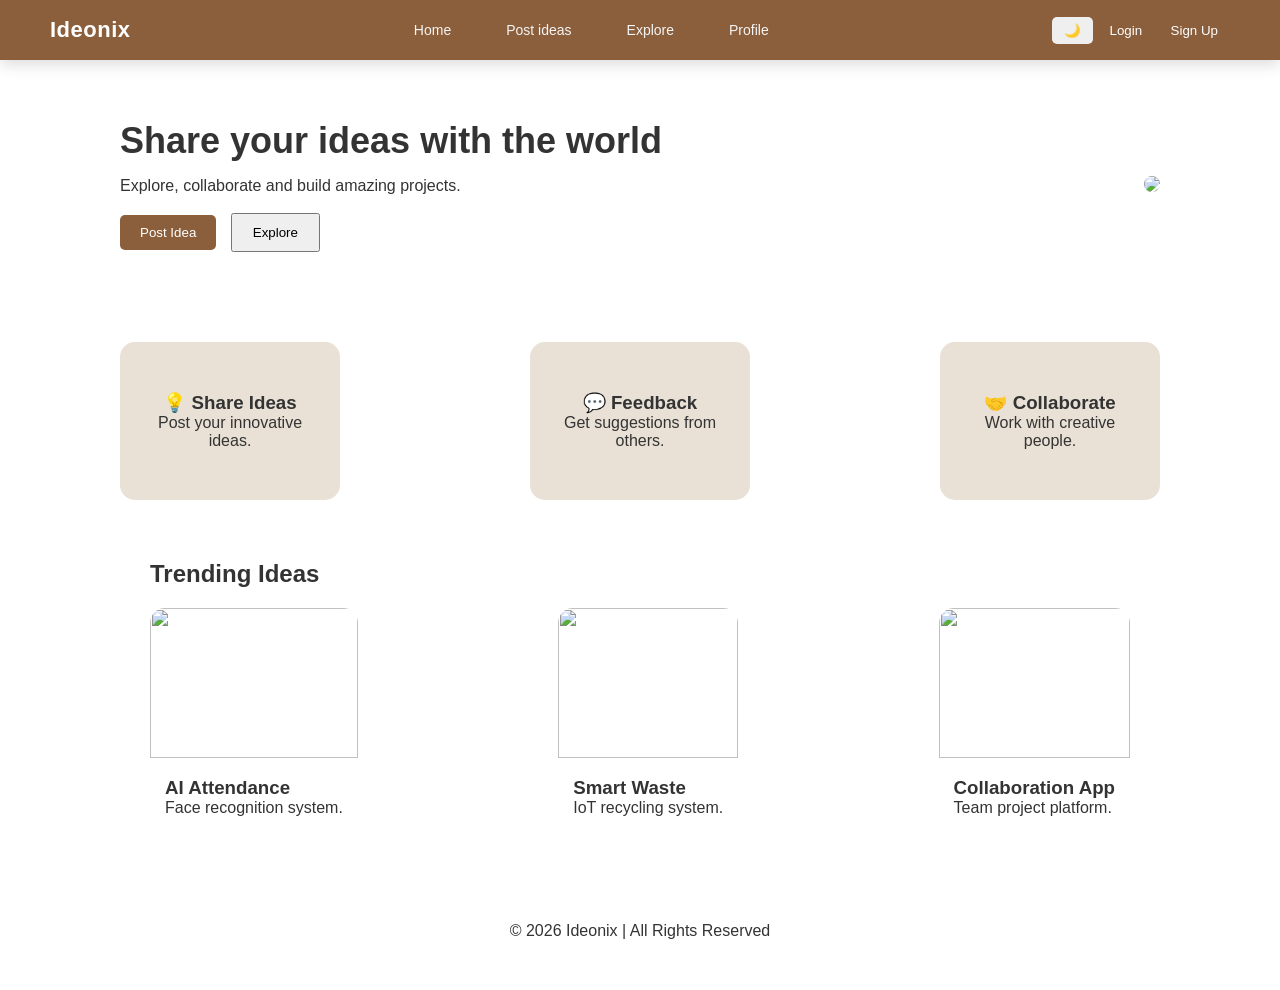
==== index.html @ 3cba001e "Add files via upload" ====
<!DOCTYPE html>
<html lang="en">

<head>
    <meta charset="UTF-8">
    <meta name="viewport" content="width=device-width, initial-scale=1.0">
    <title>Ideonix</title>

    <link rel="stylesheet" href="style.css">

</head>

<body>

    <div id="vanta-bg">

        <!-- NAVBAR -->
        <div class="navbar">
            <div class="logo">Ideonix</div>

            <div class="nav-links">
                <a href="index.html">Home</a>
                <a href="postidea.html">Post ideas</a>
                <a href="explore.html">Explore</a>
                <a href="profile.html">Profile</a>

            </div>
            <div class="nav-btn">
                <button onclick="toggleDark()">🌙</button>
                <a href="login.html"><button class="login">Login</button></a>
                <a href="signup.html"><button class="signup">Sign Up</button></a>
            </div>


        </div>
        <div class="container">
            <!-- HERO -->
            <div class="glass hero">
                <div class="hero-text">
                    <h1>Share your ideas with the world</h1>
                    <p>Explore, collaborate and build amazing projects.</p><br>

                    <a href="postidea.html"><button class="primary-btn">Post Idea</button></a>
                    <a href="explore.html"><button class="secondary-btn">Explore</button></a>
                </div>

                <div class="hero-img">
                    <img src="https://images.pexels.com/photos/3861969/pexels-photo-3861969.jpeg">
                </div>
            </div>

            <!-- FEATURES -->
            <div class="glass">
                <div class="features">
                    <a href="postidea.html">
                        <div class="feature-card">
                            <h3>💡 Share Ideas</h3>
                            <p>Post your innovative ideas.</p>
                        </div>
                    </a>

                    <div class="feature-card">
                        <h3>💬 Feedback</h3>
                        <p>Get suggestions from others.</p>
                    </div>

                    <a href="collaborate.html">
                        <div class="feature-card">
                            <h3>🤝 Collaborate</h3>
                            <p>Work with creative people.</p>
                        </div>
                    </a>
                </div>

                <!-- IDEAS -->
                <div class="glass">
                    <h2 style="margin-bottom:20px;">Trending Ideas</h2>

                    <div class="idea-cards">

                        <div class="card">
                            <img src="https://images.pexels.com/photos/8386434/pexels-photo-8386434.jpeg">
                            <div class="card-content">
                                <h3>AI Attendance</h3>
                                <p>Face recognition system.</p>
                            </div>
                        </div>

                        <div class="card">
                            <img src="https://images.pexels.com/photos/373543/pexels-photo-373543.jpeg">
                            <div class="card-content">
                                <h3>Smart Waste</h3>
                                <p>IoT recycling system.</p>
                            </div>
                        </div>

                        <div class="card">
                            <img src="https://images.pexels.com/photos/3183150/pexels-photo-3183150.jpeg">
                            <div class="card-content">
                                <h3>Collaboration App</h3>
                                <p>Team project platform.</p>
                            </div>
                        </div>

                    </div>
                </div>

                <!-- FOOTER -->
                <div class="footer">
                    <p>© 2026 Ideonix | All Rights Reserved</p>
                </div>

            </div>
        </div>


        <!-- VANTA -->
        <script src="https://cdnjs.cloudflare.com/ajax/libs/three.js/r134/three.min.js"></script>
        <script src="https://cdn.jsdelivr.net/npm/vanta@latest/dist/vanta.net.min.js"></script>

        <script>
            VANTA.NET({
                el: "#vanta-bg",
                color: 0x8b5e3c,
                backgroundColor: 0xeae3d9,
                points: 10,
                maxDistance: 20,
                spacing: 18
            });

            function toggleDark() {
                document.body.classList.toggle("dark");
            }
        </script>


</body>

</html>
---- style.css ----
* {
    margin: 0;
    padding: 0;
    box-sizing: border-box;
}

body {
    font-family: 'Poppins', sans-serif;
    color: #333;
}

/* VANTA BACKGROUND */
#vanta-bg {
    min-height: 100vh;
    width: 100%;
}

/* CONTAINER */
.container {
    width: 90%;
    max-width: 1100px;
    margin: auto;
}

/* NAVBAR */
.navbar {
    display: flex;
    justify-content: space-between;
    align-items: center;
    padding: 16px 50px;
    background: #8B5E3C;
    border-bottom: none;
    box-shadow: 0 4px 15px rgba(0, 0, 0, 0.15);
}

/* LOGO */
.logo {
    font-size: 22px;
    font-weight: 600;
    color: #ffffff;
    letter-spacing: 0.5px;
}

/* NAV LINKS */
.nav-links {
    display: flex;
    justify-content: center;
    align-items: center;
    gap: 35px;
}

.nav-links a {
    text-decoration: none;
    color: #f5f5f5;
    font-family: 'Inter', sans-serif;
    font-size: 14px;
    padding: 6px 10px;
    border-radius: 6px;
    transition: 0.3s;
}

/* HOVER EFFECT */
.nav-links a:hover {
    background: rgba(255, 255, 255, 0.15);
    color: #ffffff;
}

/* BUTTON */
.nav-btn button {
    margin-left: 0;
    padding: 6px 12px;
    border: none;
    cursor: pointer;
    border-radius: 5px;
    
}

.signup {
    background: #8B5E3C;
    color: white;
}
.login {
    background: #8B5E3C;
    color: white;
}

.nav-btn a {
    text-decoration: none;
}

.nav-btn a:hover {
    background: none;
  
}

/* GLASS EFFECT */
.glass {
    background: rgba(255, 255, 255, 0.85);
    backdrop-filter: blur(10px);
    border-radius: 20px;
    padding: 30px;
    margin-top: 30px;
}

/* HERO */
.hero {
    display: flex;
    align-items: center;
    justify-content: space-between;
    gap: 40px;
}

.hero-text {
    flex: 1;
}

.hero-text h1 {
    font-size: 36px;
    margin-bottom: 15px;
}

.hero-img img {
    width: 320px;
    border-radius: 15px;
}

/* BUTTONS */
.primary-btn {
    background: #8B5E3C;
    color: white;
    padding: 10px 20px;
    border: none;
    border-radius: 5px;
    margin-right: 10px;
}

.secondary-btn {
    padding: 10px 20px;
}

.features {
    display: flex;
    justify-content: space-between;
    align-items: center;
    gap: 20px;
    text-decoration: none;
    color:inherit;
}

.features a{
    text-decoration: none;
    color:inherit;
}

.feature-card {
    background: #e9e1d6;
    padding: 20px;
    border-radius: 15px;
    text-align: center;
    transition: 0.3s;
    height: 158px;
    width: 220px;
    display :flex;
    flex-direction: column;
    justify-content: center;
    align-items: center;

}

.feature-card:hover {
    transform: translateY(-8px);
}

/* IDEAS */
.idea-cards {
    display: flex;
    justify-content: space-between;
    align-items: center;
    gap: 20px;
}

.card {
    background: white;
    border-radius: 15px;
    overflow: hidden;
    transition: 0.3s;
}

.card img {
    width: 100%;
    height: 150px;
    object-fit: cover;
}

.card-content {
    padding: 15px;
}

.card:hover {
    transform: scale(1.03);
}

/* FOOTER */
.footer {
    margin-top: 40px;
    padding: 20px;
    text-align: center;
    background: rgba(255, 255, 255, 0.8);
    border-radius: 15px;
}

/* DARK MODE */
.dark {
    color: white;
}

.dark nav a {
    color: white;
}

.dark .glass {
    background: rgba(0, 0, 0, 0.6);
}

.dark .feature-card,
.dark .card {
    background: #1e1e1e;
}

.dark .footer {
    background: rgba(0, 0, 0, 0.6);
}
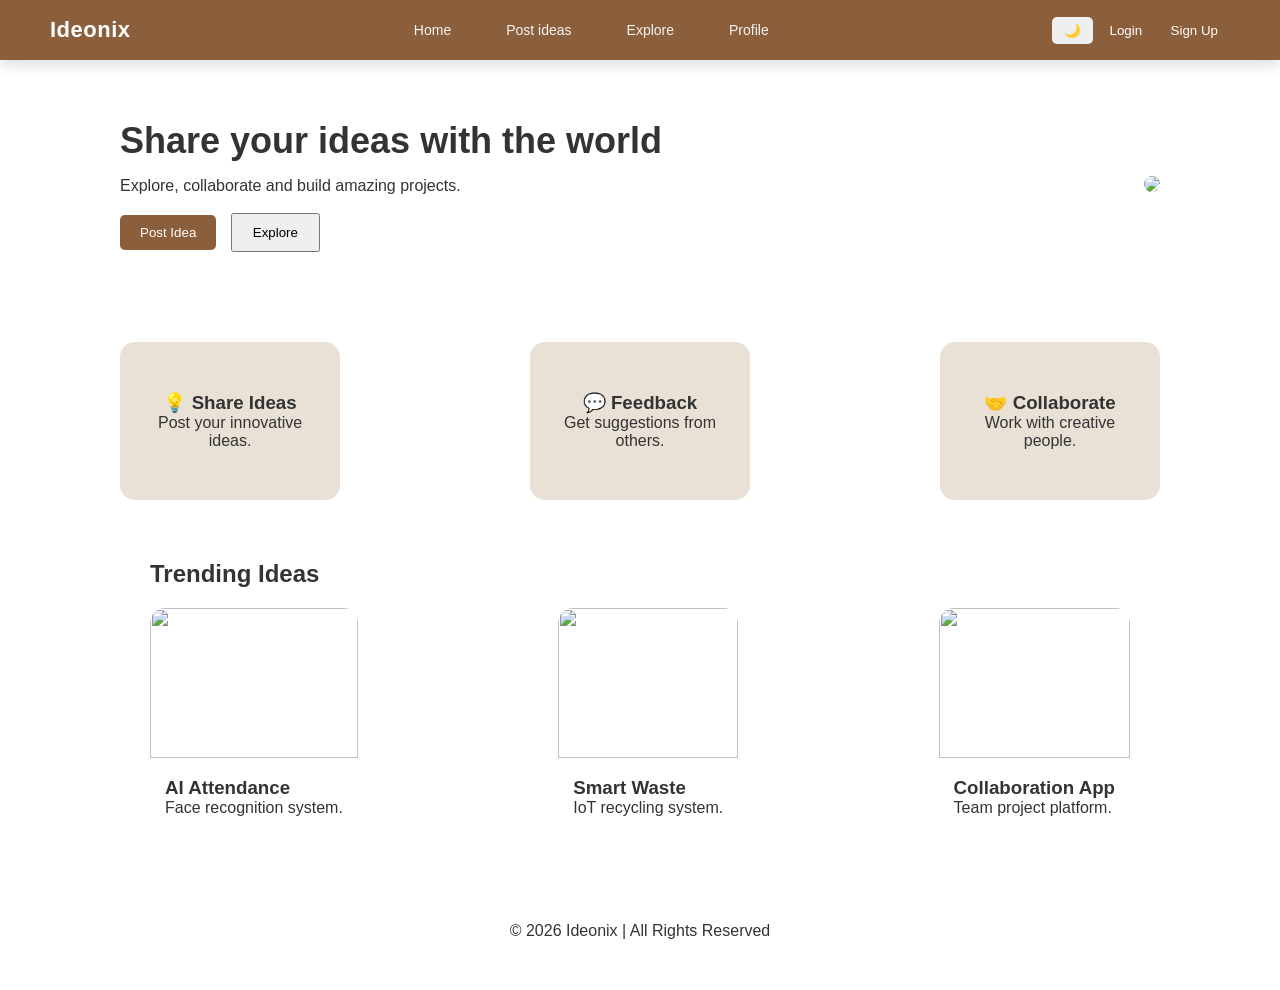
==== commit d94275ff: "Update index.html" ====
--- a/index.html
+++ b/index.html
@@ -117,23 +117,8 @@
         <!-- VANTA -->
         <script src="https://cdnjs.cloudflare.com/ajax/libs/three.js/r134/three.min.js"></script>
         <script src="https://cdn.jsdelivr.net/npm/vanta@latest/dist/vanta.net.min.js"></script>
-
-        <script>
-            VANTA.NET({
-                el: "#vanta-bg",
-                color: 0x8b5e3c,
-                backgroundColor: 0xeae3d9,
-                points: 10,
-                maxDistance: 20,
-                spacing: 18
-            });
-
-            function toggleDark() {
-                document.body.classList.toggle("dark");
-            }
-        </script>
-
+         <script src="script.js"></script>
 
 </body>
 
-</html>+</html>
